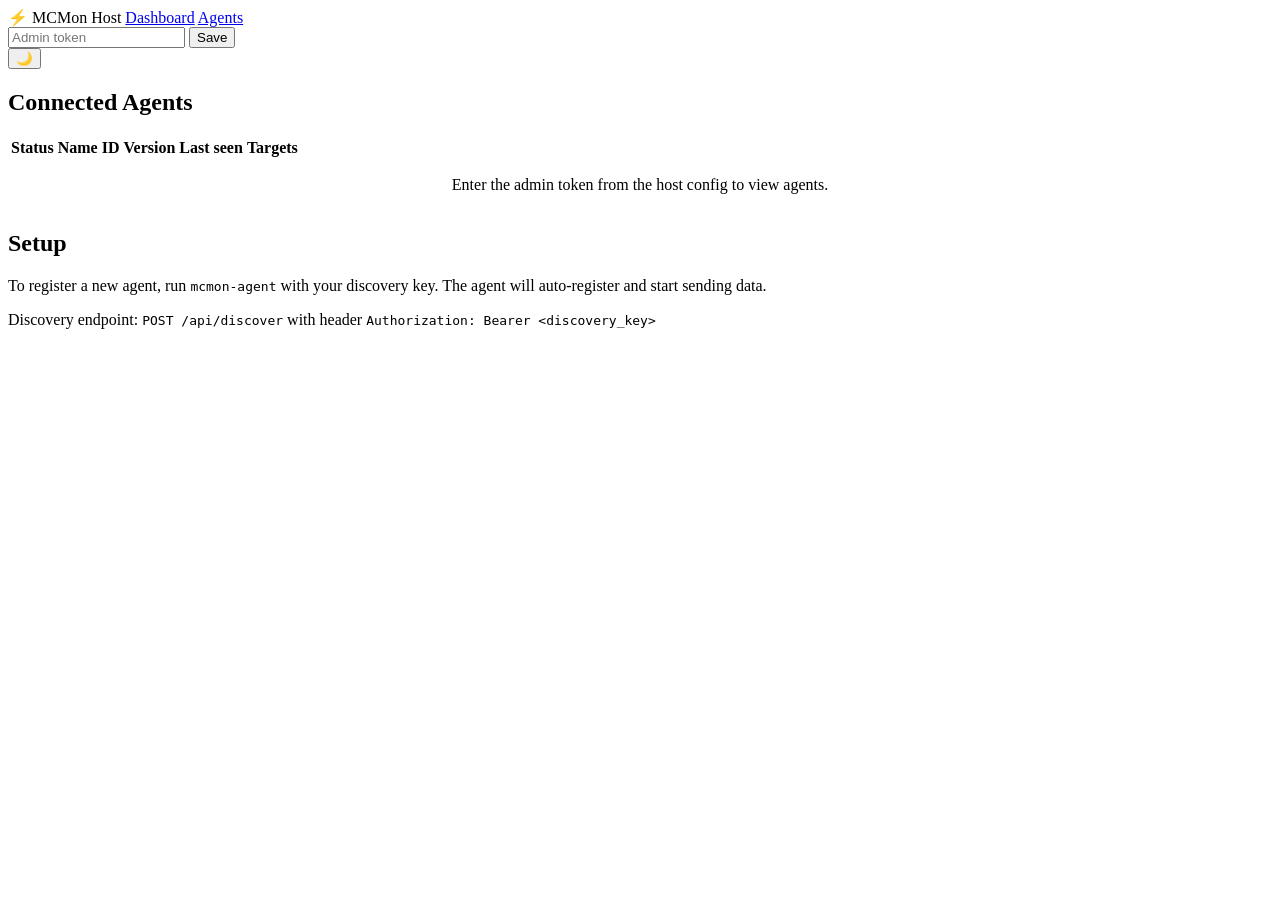
==== internal/web/static/agents.html @ 10929b93 "add" ====
<!doctype html>
<html lang="en">
<head>
<meta charset="utf-8" />
<meta name="viewport" content="width=device-width,initial-scale=1" />
<title>Agents - MCMon Host</title>
<link rel="stylesheet" href="/style.css" />
</head>
<body>

<nav>
  <span class="logo">⚡ MCMon Host</span>
  <a href="/">Dashboard</a>
  <a href="/agents.html" class="active">Agents</a>
  <span class="spacer"></span>
  <div class="auth-token">
    <input type="password" id="adminToken" placeholder="Admin token" autocomplete="off" />
    <button class="btn" id="saveToken">Save</button>
    <span class="status" id="authStatus"></span>
  </div>
  <button class="theme-toggle" id="themeBtn" title="Toggle theme">🌙</button>
</nav>

<div class="wrap">

<div class="card">
  <div class="card-header">
    <h2>Connected Agents</h2>
  </div>
  <table>
    <thead>
      <tr><th>Status</th><th>Name</th><th>ID</th><th>Version</th><th>Last seen</th><th>Targets</th></tr>
    </thead>
    <tbody id="agentBody"></tbody>
  </table>
  <div id="emptyMsg" class="muted" style="padding:16px;text-align:center;display:none;">No agents registered yet.</div>
</div>

<div class="card">
  <div class="card-header">
    <h2>Setup</h2>
  </div>
  <p class="muted" style="margin-bottom:12px;">To register a new agent, run <code>mcmon-agent</code> with your discovery key. The agent will auto-register and start sending data.</p>
  <p class="muted">Discovery endpoint: <code>POST /api/discover</code> with header <code>Authorization: Bearer &lt;discovery_key&gt;</code></p>
</div>

</div>

<script>
const themeBtn = document.getElementById('themeBtn');
const adminTokenInput = document.getElementById('adminToken');
const authStatus = document.getElementById('authStatus');
adminTokenInput.value = localStorage.getItem('mcmon-host-admin-token') || '';
document.getElementById('saveToken').onclick = () => {
  localStorage.setItem('mcmon-host-admin-token', adminTokenInput.value.trim());
  authStatus.textContent = 'Saved';
  loadAgents();
};
function apiFetch(url) {
  const headers = {};
  const token = localStorage.getItem('mcmon-host-admin-token') || adminTokenInput.value.trim();
  if (token) headers.Authorization = 'Bearer ' + token;
  return fetch(url, { headers }).then(async r => {
    if (r.status === 401) {
      authStatus.textContent = 'Token required';
      throw new Error('unauthorized');
    }
    if (!r.ok) throw new Error(await r.text());
    authStatus.textContent = token ? 'Authorized' : '';
    return r.json();
  });
}
function applyTheme(dark) {
  document.body.classList.toggle('dark', dark);
  themeBtn.textContent = dark ? '☀️' : '🌙';
  localStorage.setItem('mcmon-theme', dark ? 'dark' : 'light');
}
themeBtn.onclick = () => { applyTheme(!document.body.classList.contains('dark')); };
applyTheme(localStorage.getItem('mcmon-theme') === 'dark' || (!localStorage.getItem('mcmon-theme') && matchMedia('(prefers-color-scheme:dark)').matches));

function esc(s) {
  return String(s).replace(/[&<>"']/g, c => ({'&':'&amp;','<':'&lt;','>':'&gt;','"':'&quot;',"'":'&#39;'}[c]));
}

async function loadAgents() {
  const body = document.getElementById('agentBody');
  const emptyMsg = document.getElementById('emptyMsg');
  let agents;
  try {
    agents = await apiFetch('/api/agents') || [];
  } catch (e) {
    body.innerHTML = '';
    emptyMsg.style.display = '';
    emptyMsg.textContent = 'Enter the admin token from the host config to view agents.';
    return;
  }

  if (agents.length === 0) {
    body.innerHTML = '';
    emptyMsg.style.display = '';
    return;
  }
  emptyMsg.style.display = 'none';

  const targetsByAgent = {};
  for (const a of agents) {
    const targets = await apiFetch(`/api/agents/${encodeURIComponent(a.id)}/targets`) || [];
    targetsByAgent[a.id] = targets;
  }

  body.innerHTML = agents.map(a => {
    const targets = targetsByAgent[a.id] || [];
    const targetNames = targets.map(t => esc(t.name || `${t.host}:${t.port}`)).join(', ') || '<span class="muted">none</span>';
    return `<tr>
      <td><span class="dot ${a.online ? 'online' : 'offline'}"></span>${a.online ? 'Online' : 'Offline'}</td>
      <td>${esc(a.name)}</td>
      <td class="muted">${esc(a.id)}</td>
      <td>${esc(a.version || '—')}</td>
      <td>${a.last_seen ? new Date(a.last_seen * 1000).toLocaleString() : '—'}</td>
      <td>${targetNames}</td>
    </tr>`;
  }).join('');
}

loadAgents();
setInterval(loadAgents, 15000);
</script>

</body>
</html>
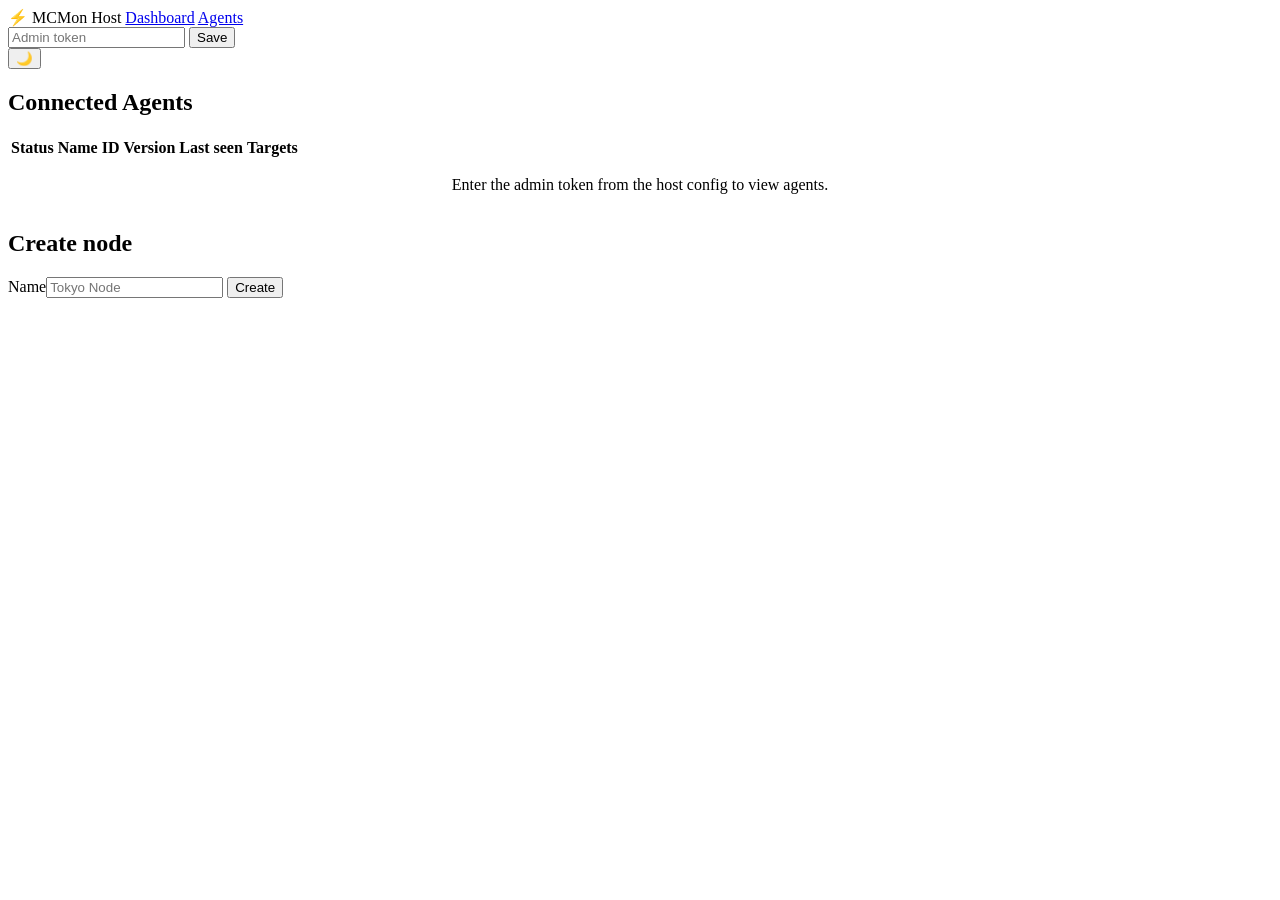
==== commit de4a6a52: "fix&workflow" ====
--- a/internal/web/static/agents.html
+++ b/internal/web/static/agents.html
@@ -29,7 +29,7 @@
   </div>
   <table>
     <thead>
-      <tr><th>Status</th><th>Name</th><th>ID</th><th>Version</th><th>Last seen</th><th>Targets</th></tr>
+      <tr><th>Status</th><th>Name</th><th>ID</th><th>Version</th><th>Last seen</th><th>Targets</th><th></th></tr>
     </thead>
     <tbody id="agentBody"></tbody>
   </table>
@@ -38,10 +38,29 @@
 
 <div class="card">
   <div class="card-header">
-    <h2>Setup</h2>
-  </div>
-  <p class="muted" style="margin-bottom:12px;">To register a new agent, run <code>mcmon-agent</code> with your discovery key. The agent will auto-register and start sending data.</p>
-  <p class="muted">Discovery endpoint: <code>POST /api/discover</code> with header <code>Authorization: Bearer &lt;discovery_key&gt;</code></p>
+    <h2>Create node</h2>
+  </div>
+  <div class="row" style="margin-bottom:12px;">
+    <label>Name<input type="text" id="newName" placeholder="Tokyo Node"></label>
+    <button class="btn primary" id="createAgent">Create</button>
+  </div>
+  <div class="err" id="createErr"></div>
+</div>
+
+<div class="card" id="configCard" style="display:none;">
+  <div class="card-header">
+    <h2 id="configTitle">Node config</h2>
+  </div>
+  <p class="muted" style="margin-bottom:10px;">Targets are configured on the host. Re-run the generated install command to overwrite a running agent.</p>
+  <textarea id="targetsJson" style="width:100%;min-height:260px;font-family:ui-monospace,SFMono-Regular,Menlo,monospace;font-size:12px;"></textarea>
+  <div class="row" style="margin-top:12px;">
+    <button class="btn primary" id="saveTargets">Save targets</button>
+    <button class="btn" id="copyInstall">Copy Linux/macOS install</button>
+    <button class="btn" id="copyWindowsInstall">Copy Windows install</button>
+  </div>
+  <pre id="installCmd" style="white-space:pre-wrap;margin-top:12px;"></pre>
+  <div class="err" id="configErr"></div>
+  <div class="ok" id="configOk"></div>
 </div>
 
 </div>
@@ -56,11 +75,12 @@
   authStatus.textContent = 'Saved';
   loadAgents();
 };
-function apiFetch(url) {
+function apiFetch(url, opts = {}) {
   const headers = {};
   const token = localStorage.getItem('mcmon-host-admin-token') || adminTokenInput.value.trim();
   if (token) headers.Authorization = 'Bearer ' + token;
-  return fetch(url, { headers }).then(async r => {
+  if (opts.body) headers['Content-Type'] = 'application/json';
+  return fetch(url, { ...opts, headers }).then(async r => {
     if (r.status === 401) {
       authStatus.textContent = 'Token required';
       throw new Error('unauthorized');
@@ -118,9 +138,83 @@
       <td>${esc(a.version || '—')}</td>
       <td>${a.last_seen ? new Date(a.last_seen * 1000).toLocaleString() : '—'}</td>
       <td>${targetNames}</td>
+      <td><button class="btn ghost" data-config="${a.id}">Configure</button></td>
     </tr>`;
   }).join('');
-}
+  body.querySelectorAll('[data-config]').forEach(b => b.onclick = () => openConfig(b.dataset.config, agents.find(a => a.id === b.dataset.config), targetsByAgent[b.dataset.config] || []));
+}
+
+function defaultTarget() {
+  return {
+    target_id: 'server-1',
+    name: 'Minecraft Server',
+    host: 'mc.example.com',
+    port: 25565,
+    timeout_ms: 1500,
+    monitors: {
+      online: { enabled: true, interval_sec: 60 },
+      players: { enabled: true, interval_sec: 60 },
+      latency: { enabled: true, interval_sec: 60, probes_per_burst: 5, probe_gap_ms: 1500, protocol_version: 760 },
+      loss: { enabled: true, interval_sec: 60, probes_per_burst: 5, probe_gap_ms: 1500 }
+    }
+  };
+}
+
+async function openConfig(id, agent, targets) {
+  window.currentAgentId = id;
+  window.currentAgent = agent;
+  document.getElementById('configCard').style.display = '';
+  document.getElementById('configTitle').textContent = `Node config · ${agent ? agent.name : id}`;
+  document.getElementById('targetsJson').value = JSON.stringify(targets.length ? targets : [defaultTarget()], null, 2);
+  document.getElementById('installCmd').textContent = installCommand(id, agent);
+  document.getElementById('configErr').textContent = '';
+  document.getElementById('configOk').textContent = '';
+  document.getElementById('configCard').scrollIntoView({ behavior: 'smooth', block: 'center' });
+}
+
+function installCommand(id, agent) {
+  const origin = location.origin;
+  return `curl -fsSL '${origin}/api/agents/${encodeURIComponent(id)}/install.sh?token=${encodeURIComponent(agent.install_token || '<install-token-hidden>')}' | sudo sh`;
+}
+function windowsInstallCommand(id, agent) {
+  const origin = location.origin;
+  return `powershell -ExecutionPolicy Bypass -Command "iwr -UseBasicParsing '${origin}/api/agents/${encodeURIComponent(id)}/install.ps1?token=${encodeURIComponent(agent.install_token || '<install-token-hidden>')}' | iex"`;
+}
+
+document.getElementById('createAgent').onclick = async () => {
+  document.getElementById('createErr').textContent = '';
+  const name = document.getElementById('newName').value.trim();
+  if (!name) { document.getElementById('createErr').textContent = 'Name is required.'; return; }
+  try {
+    await apiFetch('/api/agents', { method: 'POST', body: JSON.stringify({ name, targets: [defaultTarget()] }) });
+    document.getElementById('newName').value = '';
+    await loadAgents();
+  } catch (e) {
+    document.getElementById('createErr').textContent = e.message;
+  }
+};
+
+document.getElementById('saveTargets').onclick = async () => {
+  document.getElementById('configErr').textContent = '';
+  document.getElementById('configOk').textContent = '';
+  try {
+    const targets = JSON.parse(document.getElementById('targetsJson').value);
+    await apiFetch(`/api/agents/${encodeURIComponent(window.currentAgentId)}/targets`, { method: 'PUT', body: JSON.stringify(targets) });
+    document.getElementById('configOk').textContent = 'Targets saved. Re-run the install command to overwrite the agent config.';
+    await loadAgents();
+  } catch (e) {
+    document.getElementById('configErr').textContent = e.message;
+  }
+};
+
+document.getElementById('copyInstall').onclick = async () => {
+  await navigator.clipboard.writeText(document.getElementById('installCmd').textContent);
+  document.getElementById('configOk').textContent = 'Linux/macOS install command copied.';
+};
+document.getElementById('copyWindowsInstall').onclick = async () => {
+  await navigator.clipboard.writeText(windowsInstallCommand(window.currentAgentId, window.currentAgent));
+  document.getElementById('configOk').textContent = 'Windows install command copied.';
+};
 
 loadAgents();
 setInterval(loadAgents, 15000);
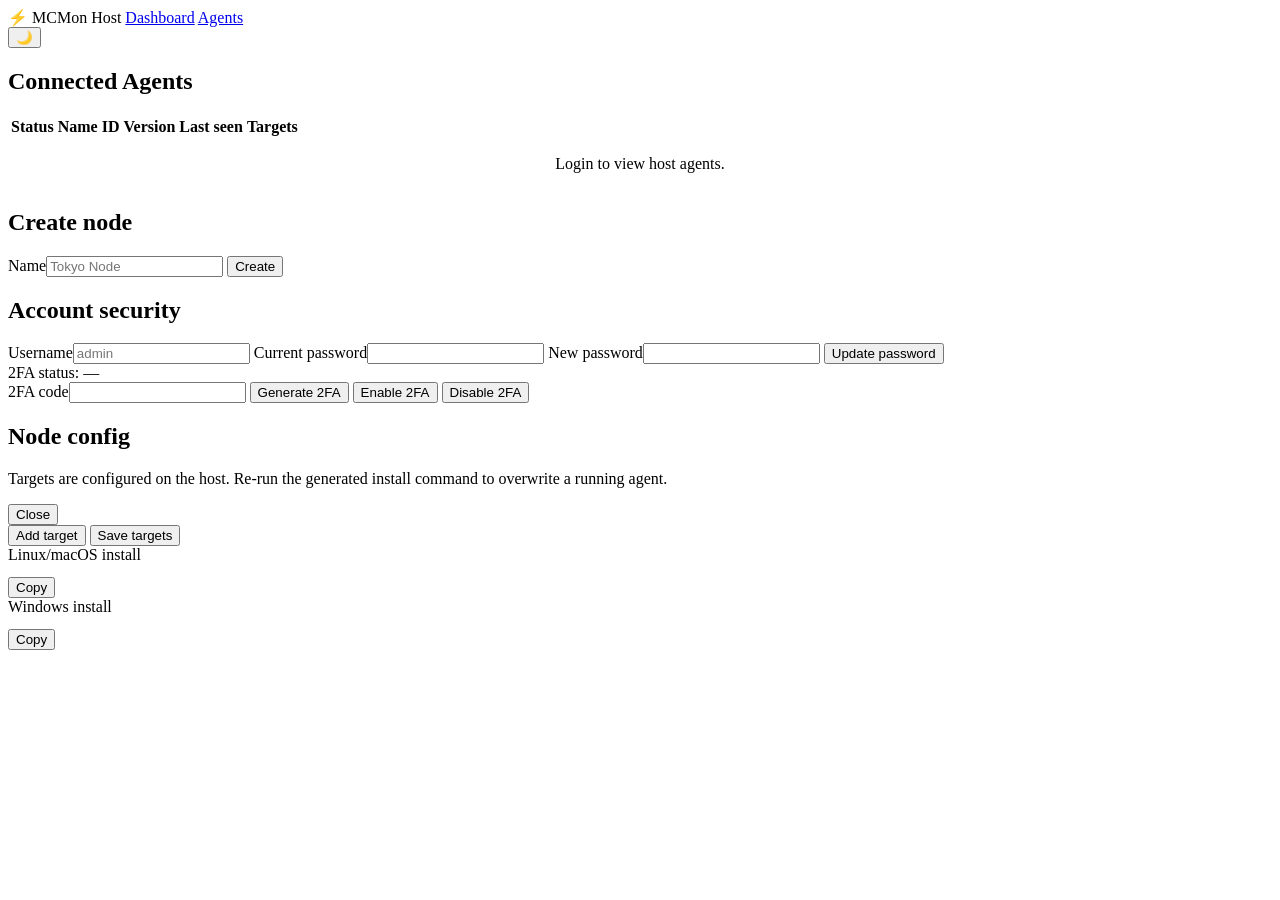
==== commit c163f298: "fix login" ====
--- a/internal/web/static/agents.html
+++ b/internal/web/static/agents.html
@@ -5,6 +5,8 @@
 <meta name="viewport" content="width=device-width,initial-scale=1" />
 <title>Agents - MCMon Host</title>
 <link rel="stylesheet" href="/style.css" />
+<script src="/i18n.js" defer></script>
+<script src="/auth.js" defer></script>
 </head>
 <body>
 
@@ -13,11 +15,7 @@
   <a href="/">Dashboard</a>
   <a href="/agents.html" class="active">Agents</a>
   <span class="spacer"></span>
-  <div class="auth-token">
-    <input type="password" id="adminToken" placeholder="Admin token" autocomplete="off" />
-    <button class="btn" id="saveToken">Save</button>
-    <span class="status" id="authStatus"></span>
-  </div>
+  <div class="auth-token"></div>
   <button class="theme-toggle" id="themeBtn" title="Toggle theme">🌙</button>
 </nav>
 
@@ -47,49 +45,80 @@
   <div class="err" id="createErr"></div>
 </div>
 
-<div class="card" id="configCard" style="display:none;">
+<div class="card" id="securityCard">
   <div class="card-header">
-    <h2 id="configTitle">Node config</h2>
-  </div>
-  <p class="muted" style="margin-bottom:10px;">Targets are configured on the host. Re-run the generated install command to overwrite a running agent.</p>
-  <textarea id="targetsJson" style="width:100%;min-height:260px;font-family:ui-monospace,SFMono-Regular,Menlo,monospace;font-size:12px;"></textarea>
-  <div class="row" style="margin-top:12px;">
-    <button class="btn primary" id="saveTargets">Save targets</button>
-    <button class="btn" id="copyInstall">Copy Linux/macOS install</button>
-    <button class="btn" id="copyWindowsInstall">Copy Windows install</button>
-  </div>
-  <pre id="installCmd" style="white-space:pre-wrap;margin-top:12px;"></pre>
-  <div class="err" id="configErr"></div>
-  <div class="ok" id="configOk"></div>
+    <h2>Account security</h2>
+  </div>
+  <div class="security-grid">
+    <label>Username<input type="text" id="securityUsername" autocomplete="username" placeholder="admin"></label>
+    <label>Current password<input type="password" id="currentPassword" autocomplete="current-password"></label>
+    <label>New password<input type="password" id="newPassword" autocomplete="new-password"></label>
+    <button class="btn primary" id="savePassword" type="button">Update password</button>
+  </div>
+  <div class="security-grid twofa-grid">
+    <div>
+      <div class="muted" id="twofaStatus">2FA status: —</div>
+      <div class="secret-box" id="twofaSetup" style="display:none;">
+        <div><strong>Secret</strong>: <span id="twofaSecret"></span></div>
+        <div><strong>Provisioning URI</strong>: <span id="twofaURI"></span></div>
+      </div>
+    </div>
+    <label>2FA code<input type="text" id="twofaCode" inputmode="numeric" autocomplete="one-time-code"></label>
+    <button class="btn" id="setup2fa" type="button">Generate 2FA</button>
+    <button class="btn primary" id="enable2fa" type="button">Enable 2FA</button>
+    <button class="btn danger" id="disable2fa" type="button">Disable 2FA</button>
+  </div>
+  <div class="err" id="securityErr"></div>
+  <div class="ok" id="securityOk"></div>
 </div>
 
+</div>
+
+<div class="modal-backdrop" id="configModal" aria-hidden="true">
+  <section class="modal-panel" role="dialog" aria-modal="true" aria-labelledby="configTitle">
+    <div class="modal-header">
+      <div>
+        <h2 id="configTitle">Node config</h2>
+        <p class="muted">Targets are configured on the host. Re-run the generated install command to overwrite a running agent.</p>
+      </div>
+      <button class="btn ghost" id="closeConfig" type="button">Close</button>
+    </div>
+
+    <div id="targetForms" class="target-forms"></div>
+
+    <div class="row modal-row">
+      <button class="btn" id="addTarget" type="button">Add target</button>
+      <button class="btn primary" id="saveTargets" type="button">Save targets</button>
+    </div>
+
+    <div class="install-box">
+      <div class="install-row">
+        <div>
+          <div class="install-title">Linux/macOS install</div>
+          <pre id="installCmd"></pre>
+        </div>
+        <button class="btn" id="copyInstall" type="button">Copy</button>
+      </div>
+      <div class="install-row">
+        <div>
+          <div class="install-title">Windows install</div>
+          <pre id="windowsInstallCmd"></pre>
+        </div>
+        <button class="btn" id="copyWindowsInstall" type="button">Copy</button>
+      </div>
+    </div>
+
+    <div class="err" id="configErr"></div>
+    <div class="ok" id="configOk"></div>
+  </section>
 </div>
 
 <script>
 const themeBtn = document.getElementById('themeBtn');
-const adminTokenInput = document.getElementById('adminToken');
-const authStatus = document.getElementById('authStatus');
-adminTokenInput.value = localStorage.getItem('mcmon-host-admin-token') || '';
-document.getElementById('saveToken').onclick = () => {
-  localStorage.setItem('mcmon-host-admin-token', adminTokenInput.value.trim());
-  authStatus.textContent = 'Saved';
-  loadAgents();
-};
-function apiFetch(url, opts = {}) {
-  const headers = {};
-  const token = localStorage.getItem('mcmon-host-admin-token') || adminTokenInput.value.trim();
-  if (token) headers.Authorization = 'Bearer ' + token;
-  if (opts.body) headers['Content-Type'] = 'application/json';
-  return fetch(url, { ...opts, headers }).then(async r => {
-    if (r.status === 401) {
-      authStatus.textContent = 'Token required';
-      throw new Error('unauthorized');
-    }
-    if (!r.ok) throw new Error(await r.text());
-    authStatus.textContent = token ? 'Authorized' : '';
-    return r.json();
-  });
-}
+const configModal = document.getElementById('configModal');
+const targetForms = document.getElementById('targetForms');
+const t = text => window.mcmonI18n?.t(text) || text;
+let pendingTwoFactorSecret = '';
 function applyTheme(dark) {
   document.body.classList.toggle('dark', dark);
   themeBtn.textContent = dark ? '☀️' : '🌙';
@@ -111,7 +140,7 @@
   } catch (e) {
     body.innerHTML = '';
     emptyMsg.style.display = '';
-    emptyMsg.textContent = 'Enter the admin token from the host config to view agents.';
+    emptyMsg.textContent = t('Login to view host agents.');
     return;
   }
 
@@ -138,10 +167,27 @@
       <td>${esc(a.version || '—')}</td>
       <td>${a.last_seen ? new Date(a.last_seen * 1000).toLocaleString() : '—'}</td>
       <td>${targetNames}</td>
-      <td><button class="btn ghost" data-config="${a.id}">Configure</button></td>
+      <td>
+        <div class="table-actions">
+          <button class="btn ghost" data-config="${a.id}">Configure</button>
+          <button class="btn danger ghost" data-delete="${a.id}">Delete</button>
+        </div>
+      </td>
     </tr>`;
   }).join('');
   body.querySelectorAll('[data-config]').forEach(b => b.onclick = () => openConfig(b.dataset.config, agents.find(a => a.id === b.dataset.config), targetsByAgent[b.dataset.config] || []));
+  body.querySelectorAll('[data-delete]').forEach(b => b.onclick = () => deleteAgent(b.dataset.delete, agents.find(a => a.id === b.dataset.delete)));
+  window.mcmonI18n?.apply();
+}
+
+async function loadSecurity() {
+  try {
+    const me = await apiFetch('/api/auth/me');
+    document.getElementById('securityUsername').value = me.username || 'admin';
+    document.getElementById('twofaStatus').textContent = `${t('2FA status')}: ${me.totp_enabled ? t('Enabled') : t('Disabled')}`;
+  } catch {
+    document.getElementById('twofaStatus').textContent = `${t('2FA status')}: —`;
+  }
 }
 
 function defaultTarget() {
@@ -160,16 +206,34 @@
   };
 }
 
+function cloneJSON(value) {
+  return JSON.parse(JSON.stringify(value));
+}
+
+function normalizeTarget(target) {
+  const base = { ...defaultTarget(), ...cloneJSON(target || {}) };
+  base.monitors = {
+    online: { ...defaultTarget().monitors.online, ...(target?.monitors?.online || {}) },
+    players: { ...defaultTarget().monitors.players, ...(target?.monitors?.players || {}) },
+    latency: { ...defaultTarget().monitors.latency, ...(target?.monitors?.latency || {}) },
+    loss: { ...defaultTarget().monitors.loss, ...(target?.monitors?.loss || {}) }
+  };
+  return base;
+}
+
 async function openConfig(id, agent, targets) {
   window.currentAgentId = id;
   window.currentAgent = agent;
-  document.getElementById('configCard').style.display = '';
-  document.getElementById('configTitle').textContent = `Node config · ${agent ? agent.name : id}`;
-  document.getElementById('targetsJson').value = JSON.stringify(targets.length ? targets : [defaultTarget()], null, 2);
+  window.currentTargets = (targets.length ? targets : [defaultTarget()]).map(normalizeTarget);
+  document.getElementById('configTitle').innerHTML = `<span>Node config</span> · ${esc(agent ? agent.name : id)}`;
   document.getElementById('installCmd').textContent = installCommand(id, agent);
+  document.getElementById('windowsInstallCmd').textContent = windowsInstallCommand(id, agent);
   document.getElementById('configErr').textContent = '';
   document.getElementById('configOk').textContent = '';
-  document.getElementById('configCard').scrollIntoView({ behavior: 'smooth', block: 'center' });
+  renderTargetForms();
+  configModal.classList.add('open');
+  configModal.setAttribute('aria-hidden', 'false');
+  window.mcmonI18n?.apply();
 }
 
 function installCommand(id, agent) {
@@ -181,10 +245,107 @@
   return `powershell -ExecutionPolicy Bypass -Command "iwr -UseBasicParsing '${origin}/api/agents/${encodeURIComponent(id)}/install.ps1?token=${encodeURIComponent(agent.install_token || '<install-token-hidden>')}' | iex"`;
 }
 
+function monitorBlock(label, key, monitor, probe) {
+  return `<div class="monitor-card" data-monitor="${key}">
+    <label class="toggle-line">
+      <input type="checkbox" data-field="enabled" ${monitor.enabled ? 'checked' : ''}>
+      <span>${label}</span>
+    </label>
+    <label>Interval (sec)<input type="number" min="5" step="1" data-field="interval_sec" value="${Number(monitor.interval_sec || 60)}"></label>
+    ${probe ? `
+      <label>Probes / burst<input type="number" min="1" step="1" data-field="probes_per_burst" value="${Number(monitor.probes_per_burst || 5)}"></label>
+      <label>Probe gap (ms)<input type="number" min="100" step="50" data-field="probe_gap_ms" value="${Number(monitor.probe_gap_ms || 1500)}"></label>
+      ${key === 'latency' ? `<label>Protocol version<input type="number" min="0" step="1" data-field="protocol_version" value="${Number(monitor.protocol_version || 760)}"></label>` : ''}
+    ` : ''}
+  </div>`;
+}
+
+function renderTargetForms() {
+  targetForms.innerHTML = (window.currentTargets || []).map((target, index) => {
+    const normalized = normalizeTarget(target);
+    return `<section class="target-editor" data-index="${index}" data-target-id="${esc(normalized.target_id || '')}">
+      <div class="target-header">
+        <h3>${esc(normalized.name || t('Target'))}</h3>
+        <button class="btn danger ghost" type="button" data-remove-target="${index}">Remove</button>
+      </div>
+      <div class="target-grid">
+        <label>Target name<input type="text" data-field="name" value="${esc(normalized.name || '')}" placeholder="Minecraft Server"></label>
+        <label>Host<input type="text" data-field="host" value="${esc(normalized.host || '')}" placeholder="mc.example.com"></label>
+        <label>Port<input type="number" min="1" max="65535" step="1" data-field="port" value="${Number(normalized.port || 25565)}"></label>
+        <label>Timeout (ms)<input type="number" min="100" step="100" data-field="timeout_ms" value="${Number(normalized.timeout_ms || 1500)}"></label>
+      </div>
+      <div class="monitor-grid">
+        ${monitorBlock('Online', 'online', normalized.monitors.online, false)}
+        ${monitorBlock('Players', 'players', normalized.monitors.players, false)}
+        ${monitorBlock('Latency', 'latency', normalized.monitors.latency, true)}
+        ${monitorBlock('Loss', 'loss', normalized.monitors.loss, true)}
+      </div>
+    </section>`;
+  }).join('');
+  targetForms.querySelectorAll('[data-remove-target]').forEach(btn => {
+    btn.onclick = () => {
+      window.currentTargets.splice(Number(btn.dataset.removeTarget), 1);
+      if (window.currentTargets.length === 0) window.currentTargets.push(defaultTarget());
+      renderTargetForms();
+      window.mcmonI18n?.apply();
+    };
+  });
+}
+
+function readNumber(root, selector, fallback) {
+  const value = Number(root.querySelector(selector)?.value);
+  return Number.isFinite(value) && value > 0 ? value : fallback;
+}
+
+function collectTargets() {
+  const editors = [...targetForms.querySelectorAll('.target-editor')];
+  return editors.map((editor, index) => {
+    const name = editor.querySelector('[data-field="name"]').value.trim();
+    const host = editor.querySelector('[data-field="host"]').value.trim();
+    if (!name || !host) throw new Error(t('Target name and host are required.'));
+    const monitors = {};
+    editor.querySelectorAll('.monitor-card').forEach(card => {
+      const key = card.dataset.monitor;
+      monitors[key] = {
+        enabled: card.querySelector('[data-field="enabled"]').checked,
+        interval_sec: readNumber(card, '[data-field="interval_sec"]', 60)
+      };
+      if (key === 'latency' || key === 'loss') {
+        monitors[key].probes_per_burst = readNumber(card, '[data-field="probes_per_burst"]', 5);
+        monitors[key].probe_gap_ms = readNumber(card, '[data-field="probe_gap_ms"]', 1500);
+        if (key === 'latency') {
+          monitors[key].protocol_version = readNumber(card, '[data-field="protocol_version"]', 760);
+        }
+      }
+    });
+    return {
+      target_id: editor.dataset.targetId || `server-${Date.now().toString(36)}-${index + 1}`,
+      name,
+      host,
+      port: readNumber(editor, '[data-field="port"]', 25565),
+      timeout_ms: readNumber(editor, '[data-field="timeout_ms"]', 1500),
+      monitors
+    };
+  });
+}
+
+async function deleteAgent(id, agent) {
+  const name = agent?.name || id;
+  if (!confirm(`${t('Delete agent')} "${name}"? ${t('This removes its targets and stored metrics from the host.')}`)) return;
+  await apiFetch(`/api/agents/${encodeURIComponent(id)}`, { method: 'DELETE' });
+  if (window.currentAgentId === id) closeConfigModal();
+  await loadAgents();
+}
+
+function closeConfigModal() {
+  configModal.classList.remove('open');
+  configModal.setAttribute('aria-hidden', 'true');
+}
+
 document.getElementById('createAgent').onclick = async () => {
   document.getElementById('createErr').textContent = '';
   const name = document.getElementById('newName').value.trim();
-  if (!name) { document.getElementById('createErr').textContent = 'Name is required.'; return; }
+  if (!name) { document.getElementById('createErr').textContent = t('Name is required.'); return; }
   try {
     await apiFetch('/api/agents', { method: 'POST', body: JSON.stringify({ name, targets: [defaultTarget()] }) });
     document.getElementById('newName').value = '';
@@ -198,9 +359,10 @@
   document.getElementById('configErr').textContent = '';
   document.getElementById('configOk').textContent = '';
   try {
-    const targets = JSON.parse(document.getElementById('targetsJson').value);
+    const targets = collectTargets();
     await apiFetch(`/api/agents/${encodeURIComponent(window.currentAgentId)}/targets`, { method: 'PUT', body: JSON.stringify(targets) });
-    document.getElementById('configOk').textContent = 'Targets saved. Re-run the install command to overwrite the agent config.';
+    window.currentTargets = targets.map(normalizeTarget);
+    document.getElementById('configOk').textContent = t('Targets saved. Re-run the install command to overwrite the agent config.');
     await loadAgents();
   } catch (e) {
     document.getElementById('configErr').textContent = e.message;
@@ -209,15 +371,104 @@
 
 document.getElementById('copyInstall').onclick = async () => {
   await navigator.clipboard.writeText(document.getElementById('installCmd').textContent);
-  document.getElementById('configOk').textContent = 'Linux/macOS install command copied.';
+  document.getElementById('configOk').textContent = t('Linux/macOS install command copied.');
 };
 document.getElementById('copyWindowsInstall').onclick = async () => {
-  await navigator.clipboard.writeText(windowsInstallCommand(window.currentAgentId, window.currentAgent));
-  document.getElementById('configOk').textContent = 'Windows install command copied.';
+  await navigator.clipboard.writeText(document.getElementById('windowsInstallCmd').textContent);
+  document.getElementById('configOk').textContent = t('Windows install command copied.');
+};
+document.getElementById('addTarget').onclick = () => {
+  const next = defaultTarget();
+  next.target_id = `server-${Date.now().toString(36)}`;
+  next.name = `Minecraft Server ${window.currentTargets.length + 1}`;
+  window.currentTargets.push(next);
+  renderTargetForms();
+  window.mcmonI18n?.apply();
+};
+document.getElementById('closeConfig').onclick = closeConfigModal;
+configModal.onclick = event => {
+  if (event.target === configModal) closeConfigModal();
+};
+document.addEventListener('keydown', event => {
+  if (event.key === 'Escape') closeConfigModal();
+});
+
+document.getElementById('savePassword').onclick = async () => {
+  document.getElementById('securityErr').textContent = '';
+  document.getElementById('securityOk').textContent = '';
+  try {
+    await apiFetch('/api/auth/password', {
+      method: 'POST',
+      body: JSON.stringify({
+        username: document.getElementById('securityUsername').value.trim(),
+        current_password: document.getElementById('currentPassword').value,
+        new_password: document.getElementById('newPassword').value,
+      }),
+    });
+    document.getElementById('currentPassword').value = '';
+    document.getElementById('newPassword').value = '';
+    document.getElementById('securityOk').textContent = t('Password updated.');
+  } catch (e) {
+    document.getElementById('securityErr').textContent = e.message;
+  }
+};
+
+document.getElementById('setup2fa').onclick = async () => {
+  document.getElementById('securityErr').textContent = '';
+  document.getElementById('securityOk').textContent = '';
+  try {
+    const setup = await apiFetch('/api/auth/2fa/setup');
+    pendingTwoFactorSecret = setup.secret;
+    document.getElementById('twofaSecret').textContent = setup.secret;
+    document.getElementById('twofaURI').textContent = setup.provisioning_uri;
+    document.getElementById('twofaSetup').style.display = '';
+    document.getElementById('securityOk').textContent = t('Add this secret to your authenticator, then enter a code to enable 2FA.');
+  } catch (e) {
+    document.getElementById('securityErr').textContent = e.message;
+  }
+};
+
+document.getElementById('enable2fa').onclick = async () => {
+  document.getElementById('securityErr').textContent = '';
+  document.getElementById('securityOk').textContent = '';
+  try {
+    await apiFetch('/api/auth/2fa/enable', {
+      method: 'POST',
+      body: JSON.stringify({ secret: pendingTwoFactorSecret, totp_code: document.getElementById('twofaCode').value.trim() }),
+    });
+    document.getElementById('twofaCode').value = '';
+    document.getElementById('twofaSetup').style.display = 'none';
+    pendingTwoFactorSecret = '';
+    document.getElementById('securityOk').textContent = t('2FA enabled.');
+    await loadSecurity();
+  } catch (e) {
+    document.getElementById('securityErr').textContent = e.message;
+  }
+};
+
+document.getElementById('disable2fa').onclick = async () => {
+  document.getElementById('securityErr').textContent = '';
+  document.getElementById('securityOk').textContent = '';
+  try {
+    await apiFetch('/api/auth/2fa/disable', {
+      method: 'POST',
+      body: JSON.stringify({
+        current_password: document.getElementById('currentPassword').value,
+        totp_code: document.getElementById('twofaCode').value.trim(),
+      }),
+    });
+    document.getElementById('twofaCode').value = '';
+    document.getElementById('securityOk').textContent = t('2FA disabled.');
+    await loadSecurity();
+  } catch (e) {
+    document.getElementById('securityErr').textContent = e.message;
+  }
 };
 
 loadAgents();
+loadSecurity();
 setInterval(loadAgents, 15000);
+window.addEventListener('mcmon-auth-change', () => { loadAgents(); loadSecurity(); });
 </script>
 
 </body>
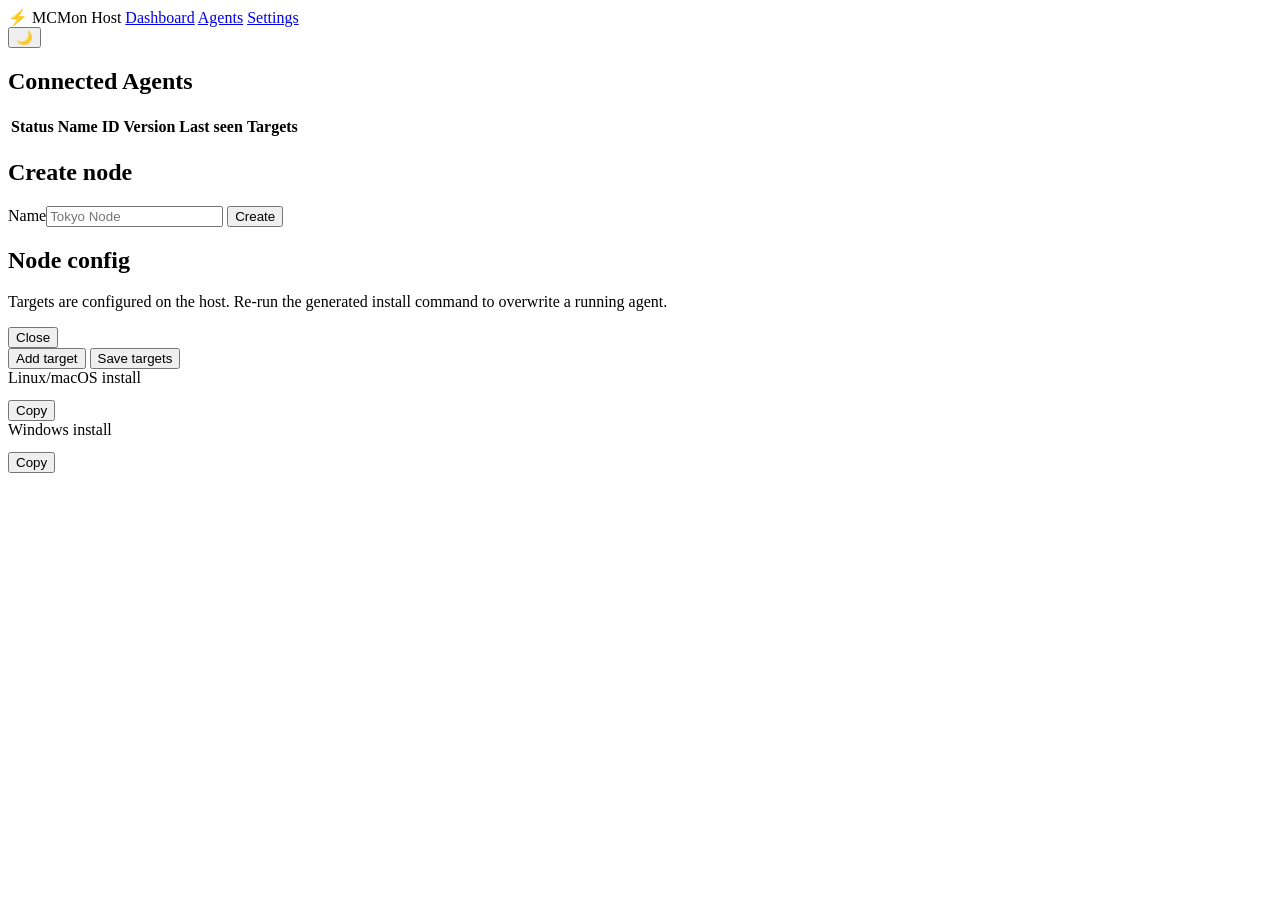
==== commit e4ecf39f: "delete" ====
--- a/internal/web/static/agents.html
+++ b/internal/web/static/agents.html
@@ -5,8 +5,8 @@
 <meta name="viewport" content="width=device-width,initial-scale=1" />
 <title>Agents - MCMon Host</title>
 <link rel="stylesheet" href="/style.css" />
-<script src="/i18n.js" defer></script>
-<script src="/auth.js" defer></script>
+<script src="/i18n.js"></script>
+<script src="/auth.js"></script>
 </head>
 <body>
 
@@ -14,6 +14,7 @@
   <span class="logo">⚡ MCMon Host</span>
   <a href="/">Dashboard</a>
   <a href="/agents.html" class="active">Agents</a>
+  <a href="/settings.html">Settings</a>
   <span class="spacer"></span>
   <div class="auth-token"></div>
   <button class="theme-toggle" id="themeBtn" title="Toggle theme">🌙</button>
@@ -45,33 +46,6 @@
   <div class="err" id="createErr"></div>
 </div>
 
-<div class="card" id="securityCard">
-  <div class="card-header">
-    <h2>Account security</h2>
-  </div>
-  <div class="security-grid">
-    <label>Username<input type="text" id="securityUsername" autocomplete="username" placeholder="admin"></label>
-    <label>Current password<input type="password" id="currentPassword" autocomplete="current-password"></label>
-    <label>New password<input type="password" id="newPassword" autocomplete="new-password"></label>
-    <button class="btn primary" id="savePassword" type="button">Update password</button>
-  </div>
-  <div class="security-grid twofa-grid">
-    <div>
-      <div class="muted" id="twofaStatus">2FA status: —</div>
-      <div class="secret-box" id="twofaSetup" style="display:none;">
-        <div><strong>Secret</strong>: <span id="twofaSecret"></span></div>
-        <div><strong>Provisioning URI</strong>: <span id="twofaURI"></span></div>
-      </div>
-    </div>
-    <label>2FA code<input type="text" id="twofaCode" inputmode="numeric" autocomplete="one-time-code"></label>
-    <button class="btn" id="setup2fa" type="button">Generate 2FA</button>
-    <button class="btn primary" id="enable2fa" type="button">Enable 2FA</button>
-    <button class="btn danger" id="disable2fa" type="button">Disable 2FA</button>
-  </div>
-  <div class="err" id="securityErr"></div>
-  <div class="ok" id="securityOk"></div>
-</div>
-
 </div>
 
 <div class="modal-backdrop" id="configModal" aria-hidden="true">
@@ -118,7 +92,7 @@
 const configModal = document.getElementById('configModal');
 const targetForms = document.getElementById('targetForms');
 const t = text => window.mcmonI18n?.t(text) || text;
-let pendingTwoFactorSecret = '';
+let agentsTimer = null;
 function applyTheme(dark) {
   document.body.classList.toggle('dark', dark);
   themeBtn.textContent = dark ? '☀️' : '🌙';
@@ -134,6 +108,12 @@
 async function loadAgents() {
   const body = document.getElementById('agentBody');
   const emptyMsg = document.getElementById('emptyMsg');
+  if (!window.mcmonAuth?.isAuthenticated) {
+    body.innerHTML = '';
+    emptyMsg.style.display = '';
+    emptyMsg.textContent = t('Login to view host agents.');
+    return;
+  }
   let agents;
   try {
     agents = await apiFetch('/api/agents') || [];
@@ -147,6 +127,7 @@
   if (agents.length === 0) {
     body.innerHTML = '';
     emptyMsg.style.display = '';
+    emptyMsg.textContent = t('No agents registered yet.');
     return;
   }
   emptyMsg.style.display = 'none';
@@ -178,16 +159,6 @@
   body.querySelectorAll('[data-config]').forEach(b => b.onclick = () => openConfig(b.dataset.config, agents.find(a => a.id === b.dataset.config), targetsByAgent[b.dataset.config] || []));
   body.querySelectorAll('[data-delete]').forEach(b => b.onclick = () => deleteAgent(b.dataset.delete, agents.find(a => a.id === b.dataset.delete)));
   window.mcmonI18n?.apply();
-}
-
-async function loadSecurity() {
-  try {
-    const me = await apiFetch('/api/auth/me');
-    document.getElementById('securityUsername').value = me.username || 'admin';
-    document.getElementById('twofaStatus').textContent = `${t('2FA status')}: ${me.totp_enabled ? t('Enabled') : t('Disabled')}`;
-  } catch {
-    document.getElementById('twofaStatus').textContent = `${t('2FA status')}: —`;
-  }
 }
 
 function defaultTarget() {
@@ -393,82 +364,31 @@
   if (event.key === 'Escape') closeConfigModal();
 });
 
-document.getElementById('savePassword').onclick = async () => {
-  document.getElementById('securityErr').textContent = '';
-  document.getElementById('securityOk').textContent = '';
-  try {
-    await apiFetch('/api/auth/password', {
-      method: 'POST',
-      body: JSON.stringify({
-        username: document.getElementById('securityUsername').value.trim(),
-        current_password: document.getElementById('currentPassword').value,
-        new_password: document.getElementById('newPassword').value,
-      }),
-    });
-    document.getElementById('currentPassword').value = '';
-    document.getElementById('newPassword').value = '';
-    document.getElementById('securityOk').textContent = t('Password updated.');
-  } catch (e) {
-    document.getElementById('securityErr').textContent = e.message;
-  }
-};
-
-document.getElementById('setup2fa').onclick = async () => {
-  document.getElementById('securityErr').textContent = '';
-  document.getElementById('securityOk').textContent = '';
-  try {
-    const setup = await apiFetch('/api/auth/2fa/setup');
-    pendingTwoFactorSecret = setup.secret;
-    document.getElementById('twofaSecret').textContent = setup.secret;
-    document.getElementById('twofaURI').textContent = setup.provisioning_uri;
-    document.getElementById('twofaSetup').style.display = '';
-    document.getElementById('securityOk').textContent = t('Add this secret to your authenticator, then enter a code to enable 2FA.');
-  } catch (e) {
-    document.getElementById('securityErr').textContent = e.message;
-  }
-};
-
-document.getElementById('enable2fa').onclick = async () => {
-  document.getElementById('securityErr').textContent = '';
-  document.getElementById('securityOk').textContent = '';
-  try {
-    await apiFetch('/api/auth/2fa/enable', {
-      method: 'POST',
-      body: JSON.stringify({ secret: pendingTwoFactorSecret, totp_code: document.getElementById('twofaCode').value.trim() }),
-    });
-    document.getElementById('twofaCode').value = '';
-    document.getElementById('twofaSetup').style.display = 'none';
-    pendingTwoFactorSecret = '';
-    document.getElementById('securityOk').textContent = t('2FA enabled.');
-    await loadSecurity();
-  } catch (e) {
-    document.getElementById('securityErr').textContent = e.message;
-  }
-};
-
-document.getElementById('disable2fa').onclick = async () => {
-  document.getElementById('securityErr').textContent = '';
-  document.getElementById('securityOk').textContent = '';
-  try {
-    await apiFetch('/api/auth/2fa/disable', {
-      method: 'POST',
-      body: JSON.stringify({
-        current_password: document.getElementById('currentPassword').value,
-        totp_code: document.getElementById('twofaCode').value.trim(),
-      }),
-    });
-    document.getElementById('twofaCode').value = '';
-    document.getElementById('securityOk').textContent = t('2FA disabled.');
-    await loadSecurity();
-  } catch (e) {
-    document.getElementById('securityErr').textContent = e.message;
-  }
-};
-
-loadAgents();
-loadSecurity();
-setInterval(loadAgents, 15000);
-window.addEventListener('mcmon-auth-change', () => { loadAgents(); loadSecurity(); });
+function startAgents() {
+  if (agentsTimer) clearInterval(agentsTimer);
+  loadAgents();
+  agentsTimer = setInterval(loadAgents, 15000);
+}
+
+function stopAgents() {
+  if (agentsTimer) clearInterval(agentsTimer);
+  agentsTimer = null;
+  document.getElementById('agentBody').innerHTML = '';
+  const emptyMsg = document.getElementById('emptyMsg');
+  emptyMsg.style.display = '';
+  emptyMsg.textContent = t('Login to view host agents.');
+}
+
+function onAuthReady(state) {
+  if (state.authenticated) startAgents();
+  else stopAgents();
+}
+
+window.mcmonAuth.onReady(onAuthReady);
+window.mcmonAuth.onChange(state => {
+  if (state.authenticated) startAgents();
+  else stopAgents();
+});
 </script>
 
 </body>
